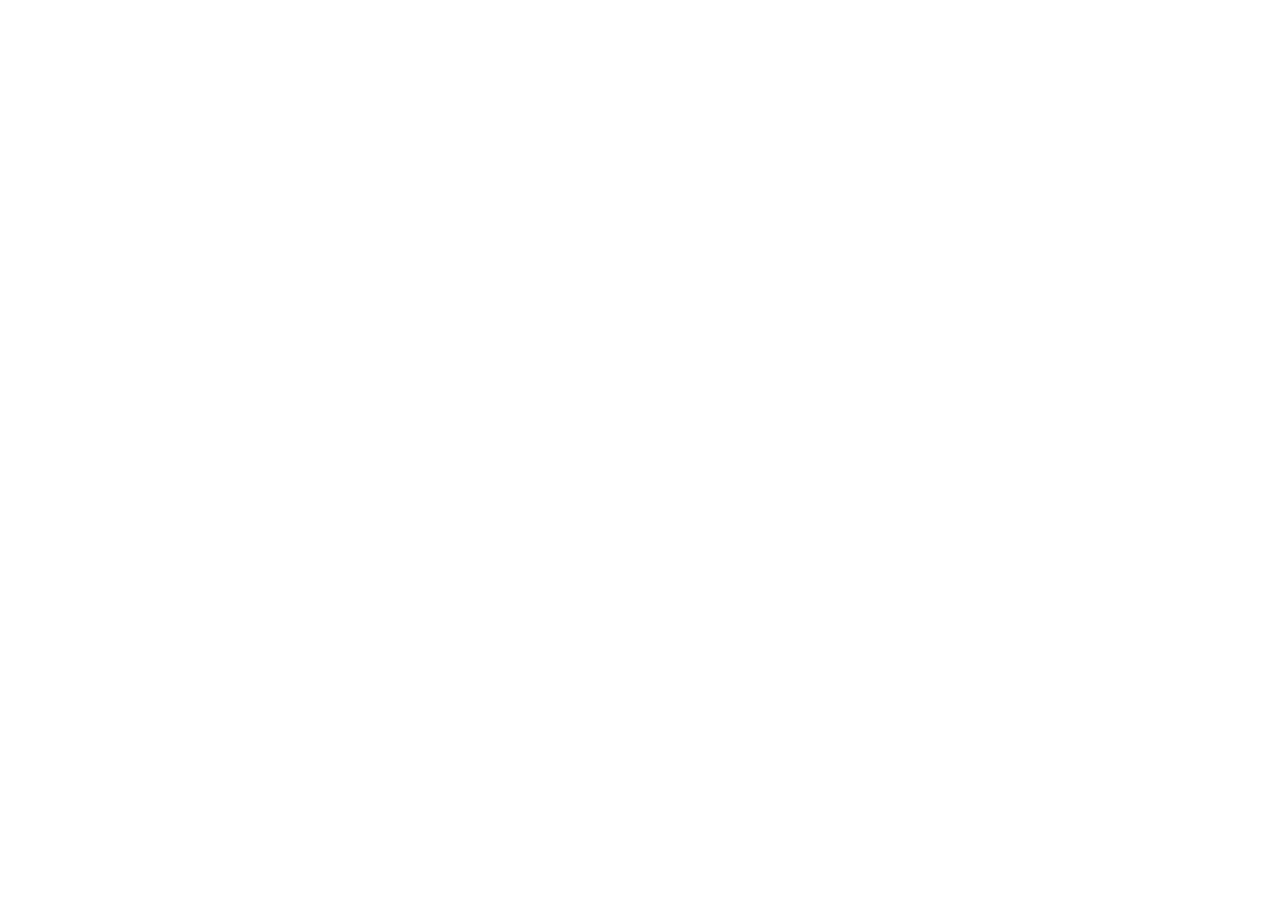
==== index.html @ 3c5266af "Add redirect homepage" ====
<!DOCTYPE html>
<html>
<head>
  <title>Redirecting...</title>

  <!-- This line sends the visitor to another website -->
  <meta http-equiv="refresh" content="0; url=http://www.cheapdata.shop/shop/amg-biznez-hub-1757507624120">
</head>

<body>
  Redirecting...
</body>
</html>
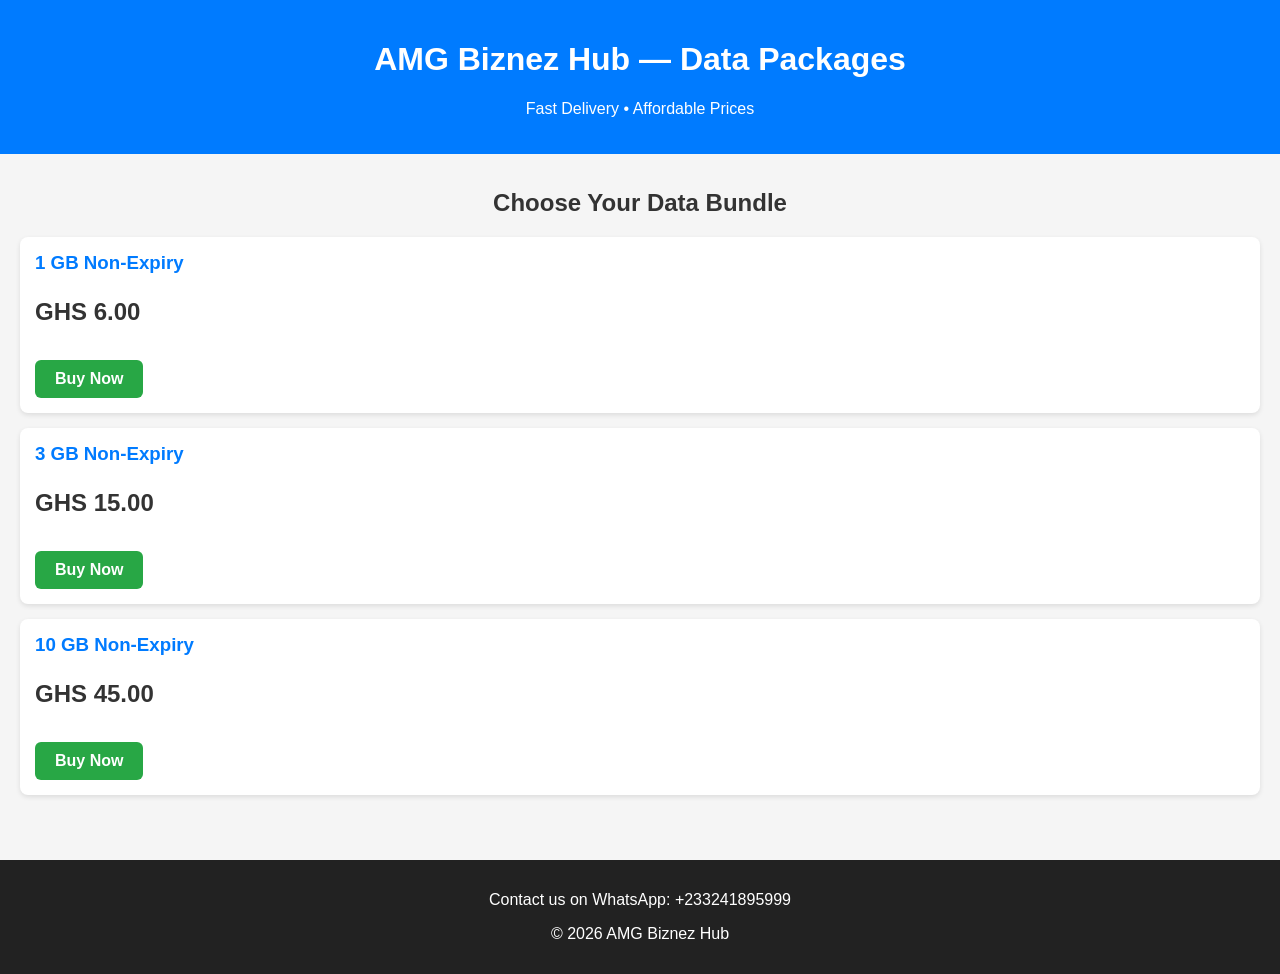
==== commit 82e78ede: "Update index.html" ====
--- a/index.html
+++ b/index.html
@@ -1,13 +1,103 @@
 <!DOCTYPE html>
-<html>
+<html lang="en">
 <head>
-  <title>Redirecting...</title>
+  <meta charset="UTF-8"> <meta name="description" content="Affordable and fast delivery data bundles from AMG Biznez Hub. Choose from 1GB to 10GB packages.">
+  <meta name="viewport" content="width=device-width, initial-scale=1.0">
+  <title>AMG Biznez Hub - Data Bundles</title>
 
-  <!-- This line sends the visitor to another website -->
-  <meta http-equiv="refresh" content="0; url=http://www.cheapdata.shop/shop/amg-biznez-hub-1757507624120">
+  <style>
+    body {
+      font-family: Arial, sans-serif;
+      margin: 0;
+      padding: 0;
+      background: #f5f5f5;
+      color: #333;
+    }
+    header {
+      background: #007bff;
+      padding: 20px;
+      text-align: center;
+      color: #fff;
+    }
+    .container {
+      padding: 20px;
+    }
+    h2 {
+      text-align: center;
+      margin-top: 15px;
+    }
+    .bundle {
+      background: #fff;
+      border-radius: 8px;
+      margin: 15px 0;
+      padding: 15px;
+      box-shadow: 0 2px 5px rgba(0,0,0,0.1);
+    }
+    .bundle h3 {
+      margin: 0;
+      color: #007bff;
+    }
+    .price {
+      font-size: 24px;
+      font-weight: bold;
+    }
+    .buy-btn {
+      display: inline-block;
+      padding: 10px 20px;
+      background: #28a745;
+      color: #fff;
+      text-decoration: none;
+      border-radius: 6px;
+      font-weight: bold;
+      margin-top: 10px;
+    }
+    footer {
+      margin-top: 30px;
+      text-align: center;
+      padding: 15px;
+      background: #222;
+      color: #fff;
+    }
+  </style>
 </head>
+<body>
 
-<body>
-  Redirecting...
+  <header>
+    <h1>AMG Biznez Hub — Data Packages</h1>
+    <p>Fast Delivery • Affordable Prices</p>
+  </header>
+
+  <div class="container">
+
+    <h2>Choose Your Data Bundle</h2>
+
+    <!-- Data Bundle 1 -->
+    <div class="bundle">
+      <h3>1 GB Non-Expiry</h3>
+      <p class="price">GHS 6.00</p>
+      <a class="buy-btn" href="https://wa.me/233241895999?text=I%20want%20to%20buy%201GB%20data">Buy Now</a>
+    </div>
+
+    <!-- Data Bundle 2 -->
+    <div class="bundle">
+      <h3>3 GB Non-Expiry</h3>
+      <p class="price">GHS 15.00</p>
+      <a class="buy-btn" href="https://wa.me/233241895999?text=I%20want%20to%20buy%203GB%20data">Buy Now</a>
+    </div>
+
+    <!-- Data Bundle 3 -->
+    <div class="bundle">
+      <h3>10 GB Non-Expiry</h3>
+      <p class="price">GHS 45.00</p>
+      <a class="buy-btn" href="https://wa.me/233241895999?text=I%20want%20to%20buy%2010GB%20data">Buy Now</a>
+    </div>
+
+  </div>
+
+  <footer>
+    <p>Contact us on WhatsApp: +233241895999</p>
+    <p>© 2026 AMG Biznez Hub</p>
+  </footer>
+
 </body>
 </html>
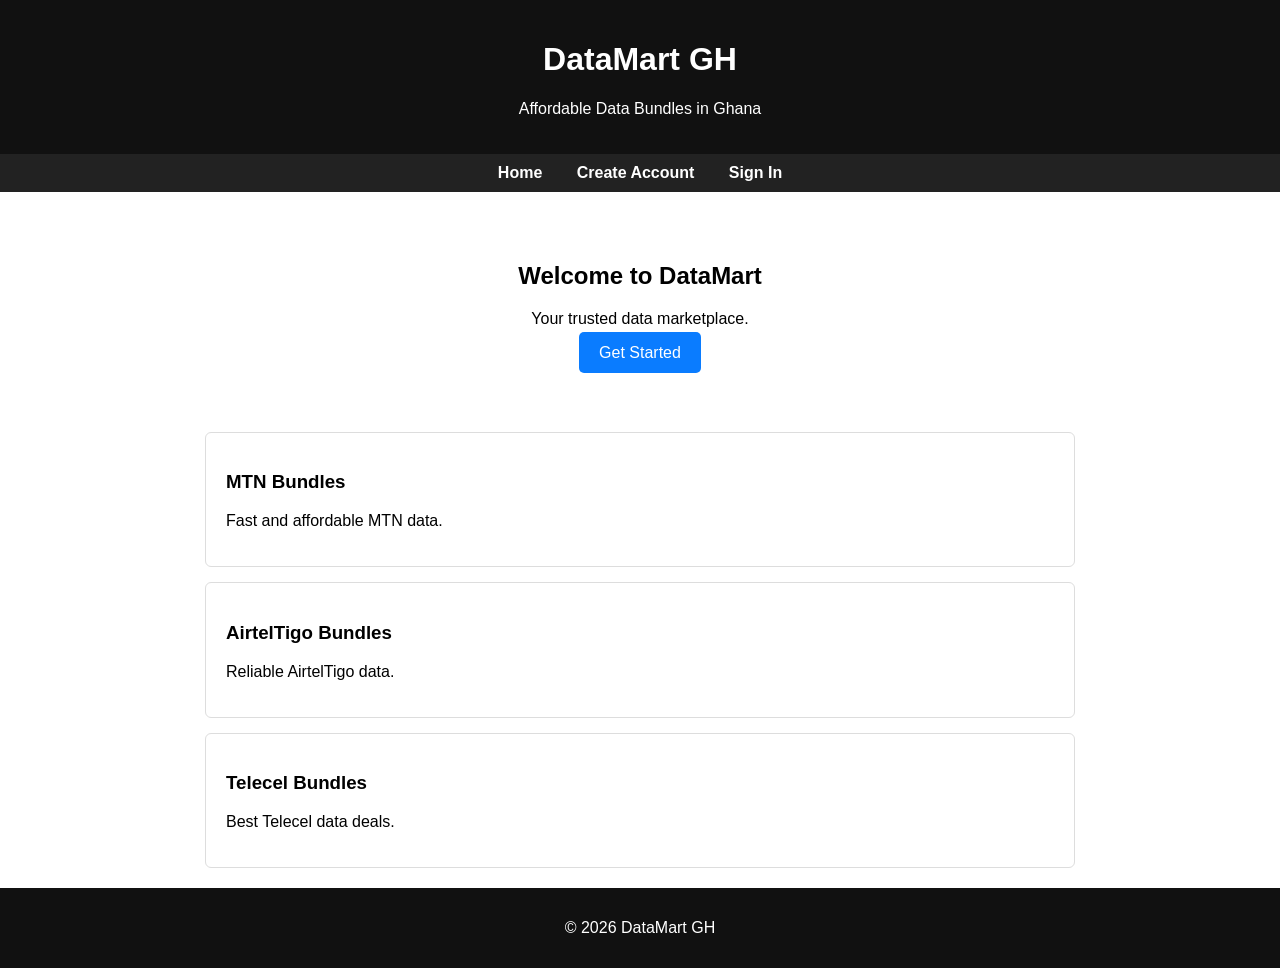
==== commit 2a602e98: "Update index.html" ====
--- a/index.html
+++ b/index.html
@@ -1,103 +1,58 @@
 <!DOCTYPE html>
 <html lang="en">
 <head>
-  <meta charset="UTF-8"> <meta name="description" content="Affordable and fast delivery data bundles from AMG Biznez Hub. Choose from 1GB to 10GB packages.">
-  <meta name="viewport" content="width=device-width, initial-scale=1.0">
-  <title>AMG Biznez Hub - Data Bundles</title>
-
+  <meta charset="UTF-8">
+  <title>DataMart GH</title>
+  <meta name="viewport" content="width=device-width, initial-scale=1">
   <style>
-    body {
-      font-family: Arial, sans-serif;
-      margin: 0;
-      padding: 0;
-      background: #f5f5f5;
-      color: #333;
-    }
-    header {
-      background: #007bff;
-      padding: 20px;
-      text-align: center;
-      color: #fff;
-    }
-    .container {
-      padding: 20px;
-    }
-    h2 {
-      text-align: center;
-      margin-top: 15px;
-    }
-    .bundle {
-      background: #fff;
-      border-radius: 8px;
-      margin: 15px 0;
-      padding: 15px;
-      box-shadow: 0 2px 5px rgba(0,0,0,0.1);
-    }
-    .bundle h3 {
-      margin: 0;
-      color: #007bff;
-    }
-    .price {
-      font-size: 24px;
-      font-weight: bold;
-    }
-    .buy-btn {
-      display: inline-block;
-      padding: 10px 20px;
-      background: #28a745;
-      color: #fff;
-      text-decoration: none;
-      border-radius: 6px;
-      font-weight: bold;
-      margin-top: 10px;
-    }
-    footer {
-      margin-top: 30px;
-      text-align: center;
-      padding: 15px;
-      background: #222;
-      color: #fff;
-    }
+    body { margin:0; font-family: Arial, sans-serif; }
+    header { background:#111; color:#fff; padding:20px; text-align:center; }
+    nav { background:#222; padding:10px; text-align:center; }
+    nav a { color:#fff; margin:0 15px; text-decoration:none; font-weight:bold; }
+    .hero { padding:50px 20px; text-align:center; }
+    .bundles { max-width:900px; margin:20px auto; }
+    .card { border:1px solid #ddd; padding:20px; margin:15px; border-radius:6px; }
+    footer { background:#111; color:#fff; text-align:center; padding:15px; }
+    .btn { background:#0a7cff; color:#fff; padding:12px 20px; border:none; border-radius:5px; text-decoration:none; }
   </style>
 </head>
 <body>
 
-  <header>
-    <h1>AMG Biznez Hub — Data Packages</h1>
-    <p>Fast Delivery • Affordable Prices</p>
-  </header>
+<header>
+  <h1>DataMart GH</h1>
+  <p>Affordable Data Bundles in Ghana</p>
+</header>
 
-  <div class="container">
+<nav>
+  <a href="index.html">Home</a>
+  <a href="signup.html">Create Account</a>
+  <a href="login.html">Sign In</a>
+</nav>
 
-    <h2>Choose Your Data Bundle</h2>
+<section class="hero">
+  <h2>Welcome to DataMart</h2>
+  <p>Your trusted data marketplace.</p>
+  <a class="btn" href="signup.html">Get Started</a>
+</section>
 
-    <!-- Data Bundle 1 -->
-    <div class="bundle">
-      <h3>1 GB Non-Expiry</h3>
-      <p class="price">GHS 6.00</p>
-      <a class="buy-btn" href="https://wa.me/233241895999?text=I%20want%20to%20buy%201GB%20data">Buy Now</a>
-    </div>
+<section class="bundles">
+  <div class="card">
+    <h3>MTN Bundles</h3>
+    <p>Fast and affordable MTN data.</p>
+  </div>
+  <div class="card">
+    <h3>AirtelTigo Bundles</h3>
+    <p>Reliable AirtelTigo data.</p>
+  </div>
+  <div class="card">
+    <h3>Telecel Bundles</h3>
+    <p>Best Telecel data deals.</p>
+  </div>
+</section>
 
-    <!-- Data Bundle 2 -->
-    <div class="bundle">
-      <h3>3 GB Non-Expiry</h3>
-      <p class="price">GHS 15.00</p>
-      <a class="buy-btn" href="https://wa.me/233241895999?text=I%20want%20to%20buy%203GB%20data">Buy Now</a>
-    </div>
-
-    <!-- Data Bundle 3 -->
-    <div class="bundle">
-      <h3>10 GB Non-Expiry</h3>
-      <p class="price">GHS 45.00</p>
-      <a class="buy-btn" href="https://wa.me/233241895999?text=I%20want%20to%20buy%2010GB%20data">Buy Now</a>
-    </div>
-
-  </div>
-
-  <footer>
-    <p>Contact us on WhatsApp: +233241895999</p>
-    <p>© 2026 AMG Biznez Hub</p>
-  </footer>
+<footer>
+  <p>© 2026 DataMart GH</p>
+</footer>
 
 </body>
 </html>
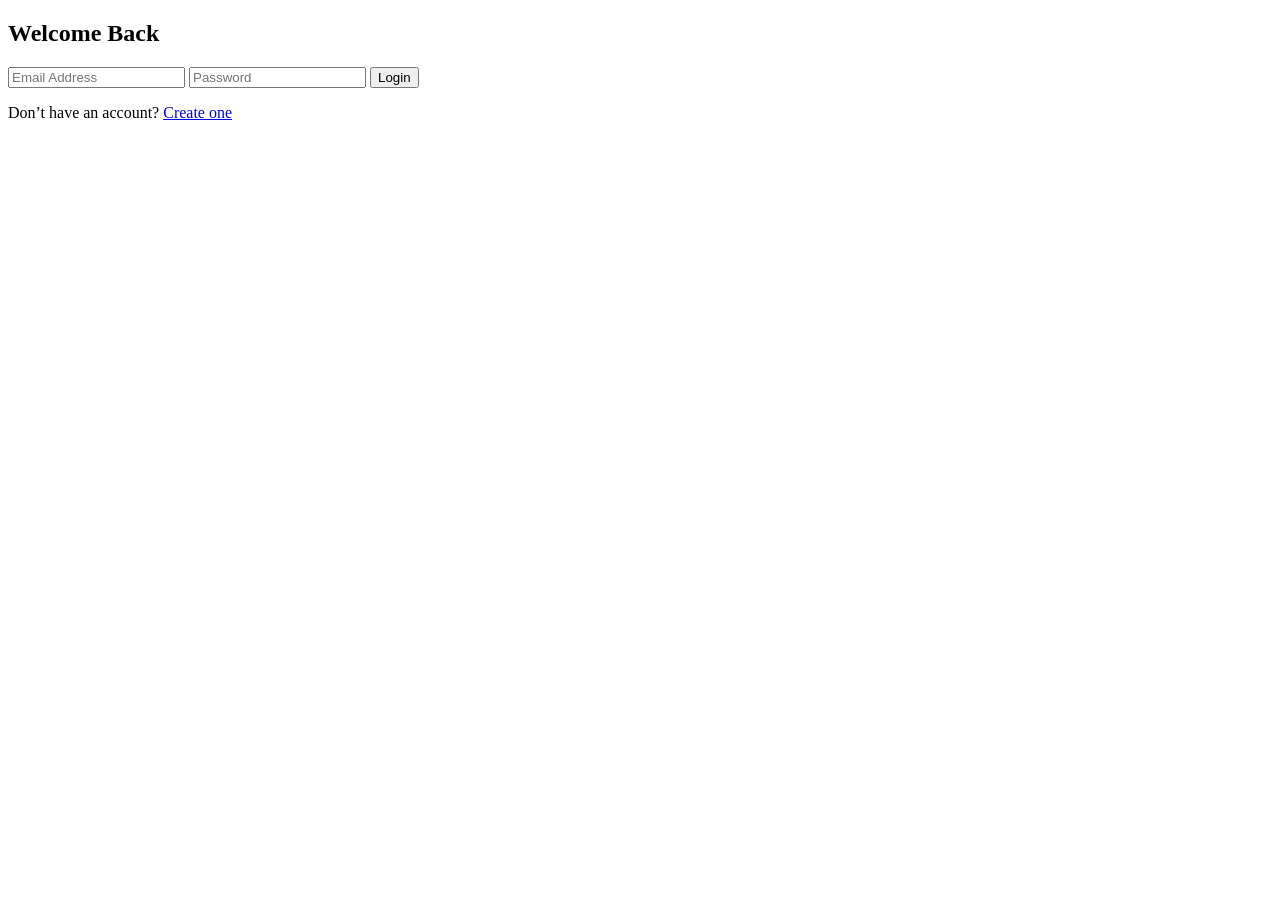
==== commit 54326680: "Update index.html" ====
--- a/index.html
+++ b/index.html
@@ -2,57 +2,26 @@
 <html lang="en">
 <head>
   <meta charset="UTF-8">
-  <title>DataMart GH</title>
+  <title>Login</title>
   <meta name="viewport" content="width=device-width, initial-scale=1">
-  <style>
-    body { margin:0; font-family: Arial, sans-serif; }
-    header { background:#111; color:#fff; padding:20px; text-align:center; }
-    nav { background:#222; padding:10px; text-align:center; }
-    nav a { color:#fff; margin:0 15px; text-decoration:none; font-weight:bold; }
-    .hero { padding:50px 20px; text-align:center; }
-    .bundles { max-width:900px; margin:20px auto; }
-    .card { border:1px solid #ddd; padding:20px; margin:15px; border-radius:6px; }
-    footer { background:#111; color:#fff; text-align:center; padding:15px; }
-    .btn { background:#0a7cff; color:#fff; padding:12px 20px; border:none; border-radius:5px; text-decoration:none; }
-  </style>
+  <link rel="stylesheet" href="style.css">
 </head>
 <body>
 
-<header>
-  <h1>DataMart GH</h1>
-  <p>Affordable Data Bundles in Ghana</p>
-</header>
+<div class="container">
+  <h2>Welcome Back</h2>
 
-<nav>
-  <a href="index.html">Home</a>
-  <a href="signup.html">Create Account</a>
-  <a href="login.html">Sign In</a>
-</nav>
+  <form>
+    <input type="email" placeholder="Email Address" required>
+    <input type="password" placeholder="Password" required>
 
-<section class="hero">
-  <h2>Welcome to DataMart</h2>
-  <p>Your trusted data marketplace.</p>
-  <a class="btn" href="signup.html">Get Started</a>
-</section>
+    <button type="submit">Login</button>
+  </form>
 
-<section class="bundles">
-  <div class="card">
-    <h3>MTN Bundles</h3>
-    <p>Fast and affordable MTN data.</p>
-  </div>
-  <div class="card">
-    <h3>AirtelTigo Bundles</h3>
-    <p>Reliable AirtelTigo data.</p>
-  </div>
-  <div class="card">
-    <h3>Telecel Bundles</h3>
-    <p>Best Telecel data deals.</p>
-  </div>
-</section>
-
-<footer>
-  <p>© 2026 DataMart GH</p>
-</footer>
+  <p>Don’t have an account?
+    <a href="signup.html">Create one</a>
+  </p>
+</div>
 
 </body>
-</html>+</html>
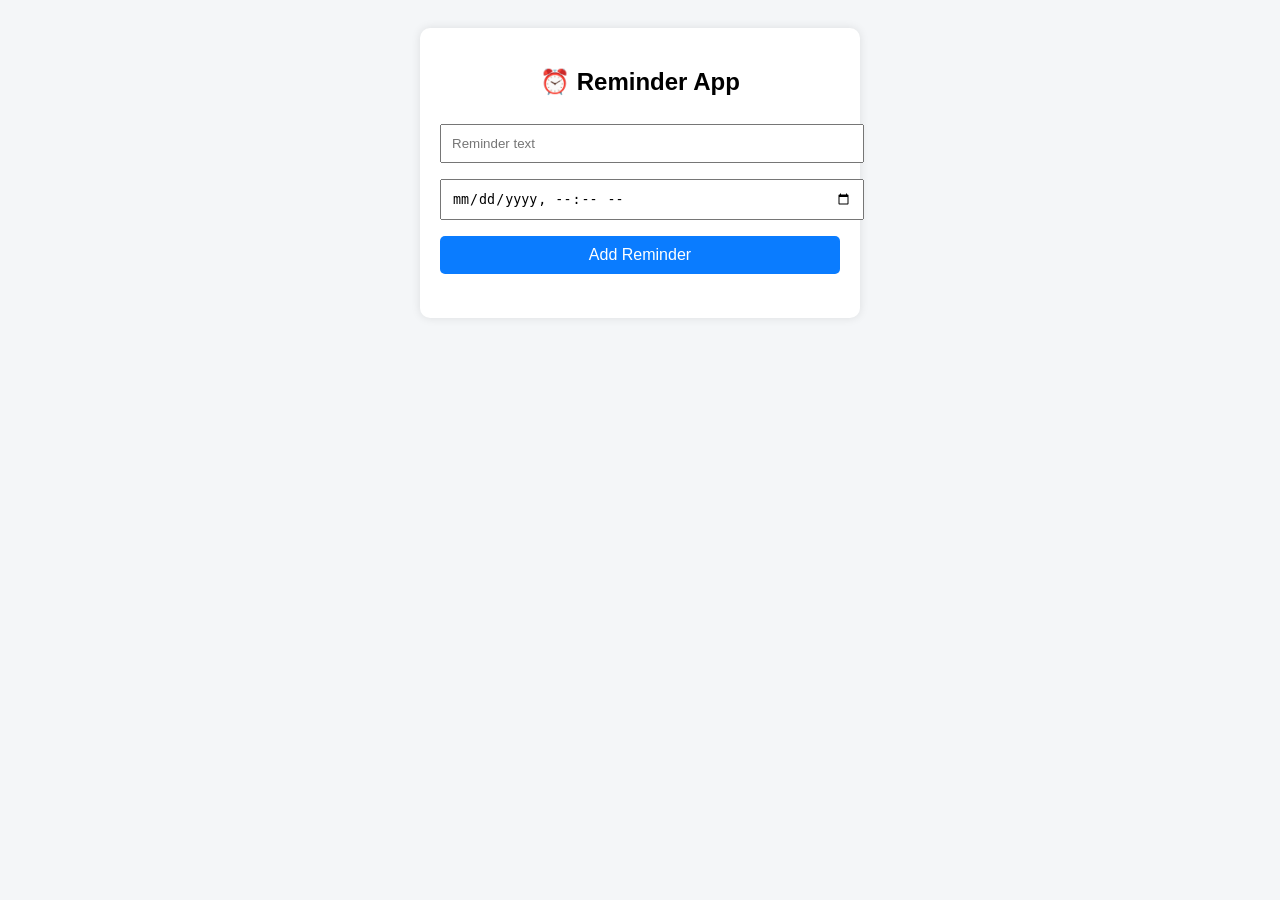
==== commit 6ae260dc: "Update index.html" ====
--- a/index.html
+++ b/index.html
@@ -2,26 +2,136 @@
 <html lang="en">
 <head>
   <meta charset="UTF-8">
-  <title>Login</title>
-  <meta name="viewport" content="width=device-width, initial-scale=1">
-  <link rel="stylesheet" href="style.css">
+  <title>Reminder App</title>
+  <meta name="viewport" content="width=device-width, initial-scale=1.0">
+
+  <style>
+    body {
+      font-family: Arial, sans-serif;
+      background: #f4f6f8;
+      padding: 20px;
+    }
+
+    .app {
+      max-width: 400px;
+      margin: auto;
+      background: #fff;
+      padding: 20px;
+      border-radius: 10px;
+      box-shadow: 0 0 10px rgba(0,0,0,0.1);
+    }
+
+    h2 {
+      text-align: center;
+    }
+
+    input, button {
+      width: 100%;
+      padding: 10px;
+      margin: 8px 0;
+    }
+
+    button {
+      background: #0a7cff;
+      color: white;
+      border: none;
+      border-radius: 5px;
+      font-size: 16px;
+    }
+
+    ul {
+      list-style: none;
+      padding: 0;
+    }
+
+    li {
+      background: #eee;
+      padding: 10px;
+      margin-top: 8px;
+      border-radius: 5px;
+      display: flex;
+      justify-content: space-between;
+    }
+
+    .time {
+      font-size: 12px;
+      color: #555;
+    }
+  </style>
 </head>
 <body>
 
-<div class="container">
-  <h2>Welcome Back</h2>
+<div class="app">
+  <h2>⏰ Reminder App</h2>
 
-  <form>
-    <input type="email" placeholder="Email Address" required>
-    <input type="password" placeholder="Password" required>
+  <input type="text" id="text" placeholder="Reminder text">
+  <input type="datetime-local" id="time">
+  <button onclick="addReminder()">Add Reminder</button>
 
-    <button type="submit">Login</button>
-  </form>
-
-  <p>Don’t have an account?
-    <a href="signup.html">Create one</a>
-  </p>
+  <ul id="list"></ul>
 </div>
 
+<script>
+  let reminders = JSON.parse(localStorage.getItem("reminders")) || [];
+
+  function saveReminders() {
+    localStorage.setItem("reminders", JSON.stringify(reminders));
+  }
+
+  function renderReminders() {
+    const list = document.getElementById("list");
+    list.innerHTML = "";
+
+    reminders.forEach((r, index) => {
+      const li = document.createElement("li");
+      li.innerHTML = `
+        <div>
+          <strong>${r.text}</strong><br>
+          <span class="time">${new Date(r.time).toLocaleString()}</span>
+        </div>
+        <button onclick="deleteReminder(${index})">❌</button>
+      `;
+      list.appendChild(li);
+    });
+  }
+
+  function addReminder() {
+    const text = document.getElementById("text").value;
+    const time = document.getElementById("time").value;
+
+    if (!text || !time) {
+      alert("Please fill all fields");
+      return;
+    }
+
+    reminders.push({ text, time, notified: false });
+    saveReminders();
+    renderReminders();
+
+    document.getElementById("text").value = "";
+    document.getElementById("time").value = "";
+  }
+
+  function deleteReminder(index) {
+    reminders.splice(index, 1);
+    saveReminders();
+    renderReminders();
+  }
+
+  setInterval(() => {
+    const now = new Date().getTime();
+
+    reminders.forEach(r => {
+      if (!r.notified && new Date(r.time).getTime() <= now) {
+        alert("⏰ Reminder: " + r.text);
+        r.notified = true;
+        saveReminders();
+      }
+    });
+  }, 1000);
+
+  renderReminders();
+</script>
+
 </body>
-</html>
+</html>
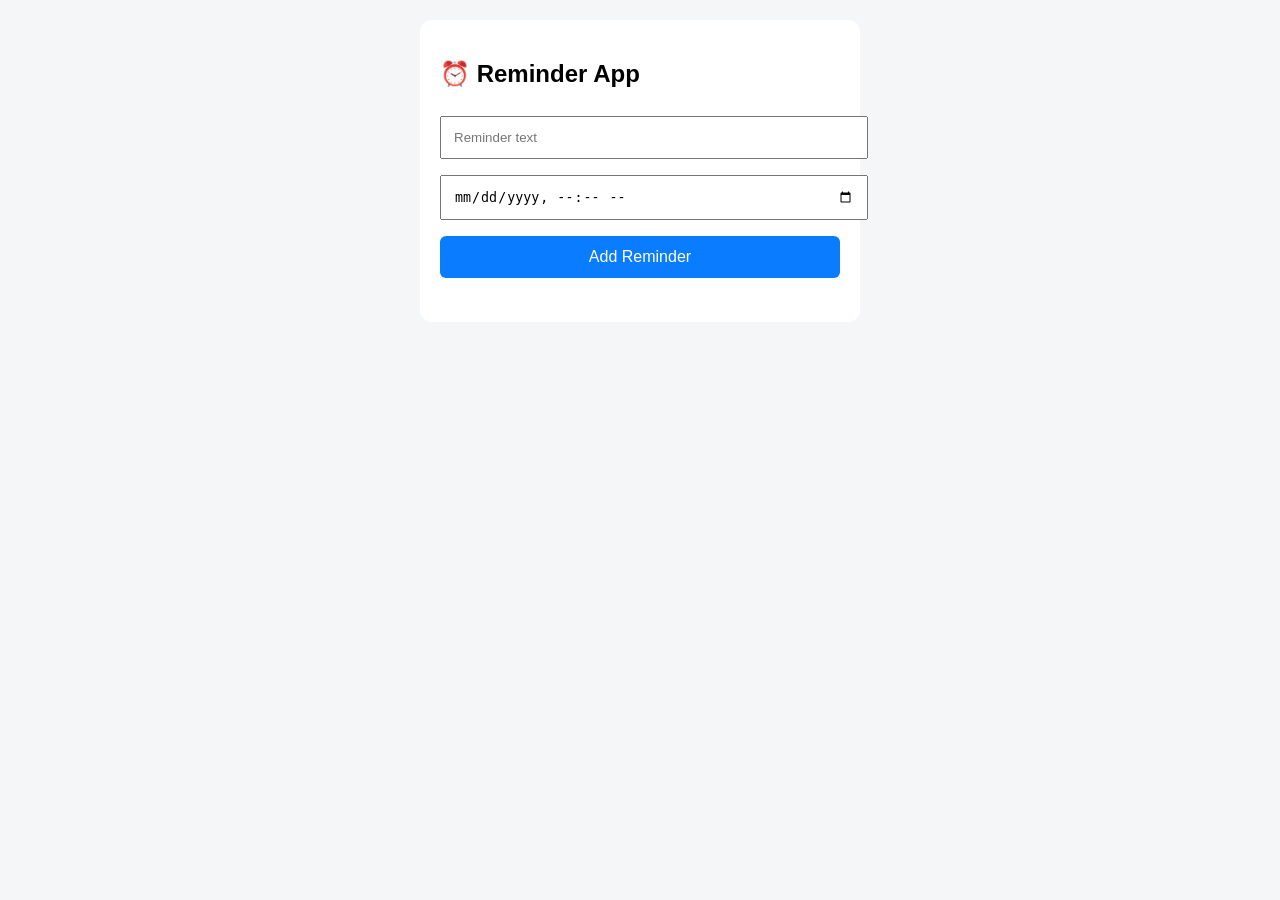
==== commit b307e0db: "Update index.html" ====
--- a/index.html
+++ b/index.html
@@ -5,57 +5,40 @@
   <title>Reminder App</title>
   <meta name="viewport" content="width=device-width, initial-scale=1.0">
 
+  <link rel="manifest" href="manifest.json">
+
   <style>
     body {
       font-family: Arial, sans-serif;
       background: #f4f6f8;
+      margin: 0;
       padding: 20px;
     }
-
     .app {
       max-width: 400px;
       margin: auto;
-      background: #fff;
+      background: white;
       padding: 20px;
-      border-radius: 10px;
-      box-shadow: 0 0 10px rgba(0,0,0,0.1);
+      border-radius: 12px;
     }
-
-    h2 {
-      text-align: center;
-    }
-
     input, button {
       width: 100%;
-      padding: 10px;
+      padding: 12px;
       margin: 8px 0;
     }
-
     button {
       background: #0a7cff;
       color: white;
       border: none;
-      border-radius: 5px;
+      border-radius: 6px;
       font-size: 16px;
     }
-
-    ul {
+    li {
       list-style: none;
-      padding: 0;
-    }
-
-    li {
       background: #eee;
       padding: 10px;
       margin-top: 8px;
-      border-radius: 5px;
-      display: flex;
-      justify-content: space-between;
-    }
-
-    .time {
-      font-size: 12px;
-      color: #555;
+      border-radius: 6px;
     }
   </style>
 </head>
@@ -64,73 +47,62 @@
 <div class="app">
   <h2>⏰ Reminder App</h2>
 
-  <input type="text" id="text" placeholder="Reminder text">
-  <input type="datetime-local" id="time">
+  <input id="text" placeholder="Reminder text">
+  <input id="time" type="datetime-local">
   <button onclick="addReminder()">Add Reminder</button>
 
   <ul id="list"></ul>
 </div>
 
 <script>
+  if ("serviceWorker" in navigator) {
+    navigator.serviceWorker.register("service-worker.js");
+  }
+
   let reminders = JSON.parse(localStorage.getItem("reminders")) || [];
 
-  function saveReminders() {
+  function save() {
     localStorage.setItem("reminders", JSON.stringify(reminders));
   }
 
-  function renderReminders() {
-    const list = document.getElementById("list");
+  function render() {
     list.innerHTML = "";
-
-    reminders.forEach((r, index) => {
-      const li = document.createElement("li");
-      li.innerHTML = `
-        <div>
-          <strong>${r.text}</strong><br>
-          <span class="time">${new Date(r.time).toLocaleString()}</span>
-        </div>
-        <button onclick="deleteReminder(${index})">❌</button>
-      `;
-      list.appendChild(li);
+    reminders.forEach((r, i) => {
+      list.innerHTML += `
+        <li>
+          <b>${r.text}</b><br>
+          ${new Date(r.time).toLocaleString()}
+          <button onclick="remove(${i})">❌</button>
+        </li>`;
     });
   }
 
   function addReminder() {
     const text = document.getElementById("text").value;
     const time = document.getElementById("time").value;
+    if (!text || !time) return alert("Fill all fields");
 
-    if (!text || !time) {
-      alert("Please fill all fields");
-      return;
-    }
-
-    reminders.push({ text, time, notified: false });
-    saveReminders();
-    renderReminders();
-
-    document.getElementById("text").value = "";
-    document.getElementById("time").value = "";
+    reminders.push({ text, time, done: false });
+    save(); render();
   }
 
-  function deleteReminder(index) {
-    reminders.splice(index, 1);
-    saveReminders();
-    renderReminders();
+  function remove(i) {
+    reminders.splice(i, 1);
+    save(); render();
   }
 
   setInterval(() => {
-    const now = new Date().getTime();
-
+    const now = Date.now();
     reminders.forEach(r => {
-      if (!r.notified && new Date(r.time).getTime() <= now) {
-        alert("⏰ Reminder: " + r.text);
-        r.notified = true;
-        saveReminders();
+      if (!r.done && new Date(r.time).getTime() <= now) {
+        alert("⏰ " + r.text);
+        r.done = true;
+        save();
       }
     });
   }, 1000);
 
-  renderReminders();
+  render();
 </script>
 
 </body>
